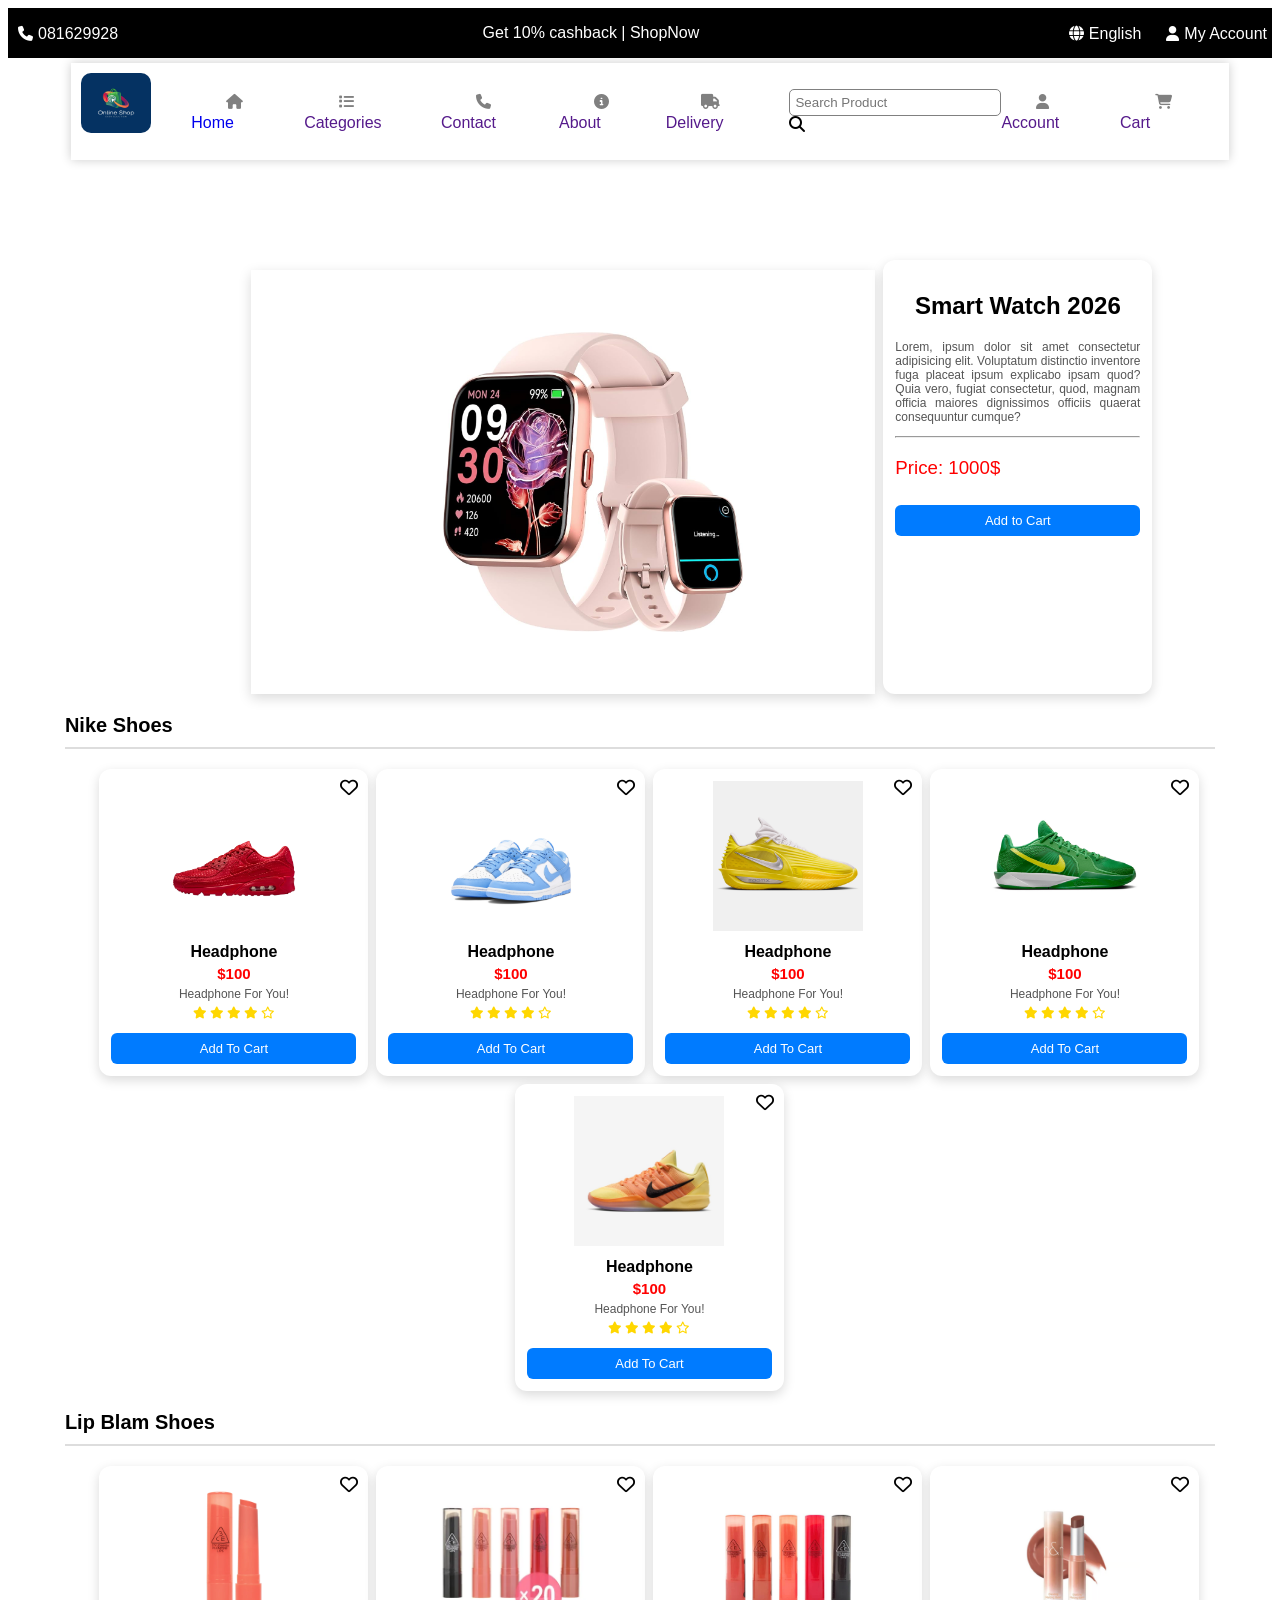
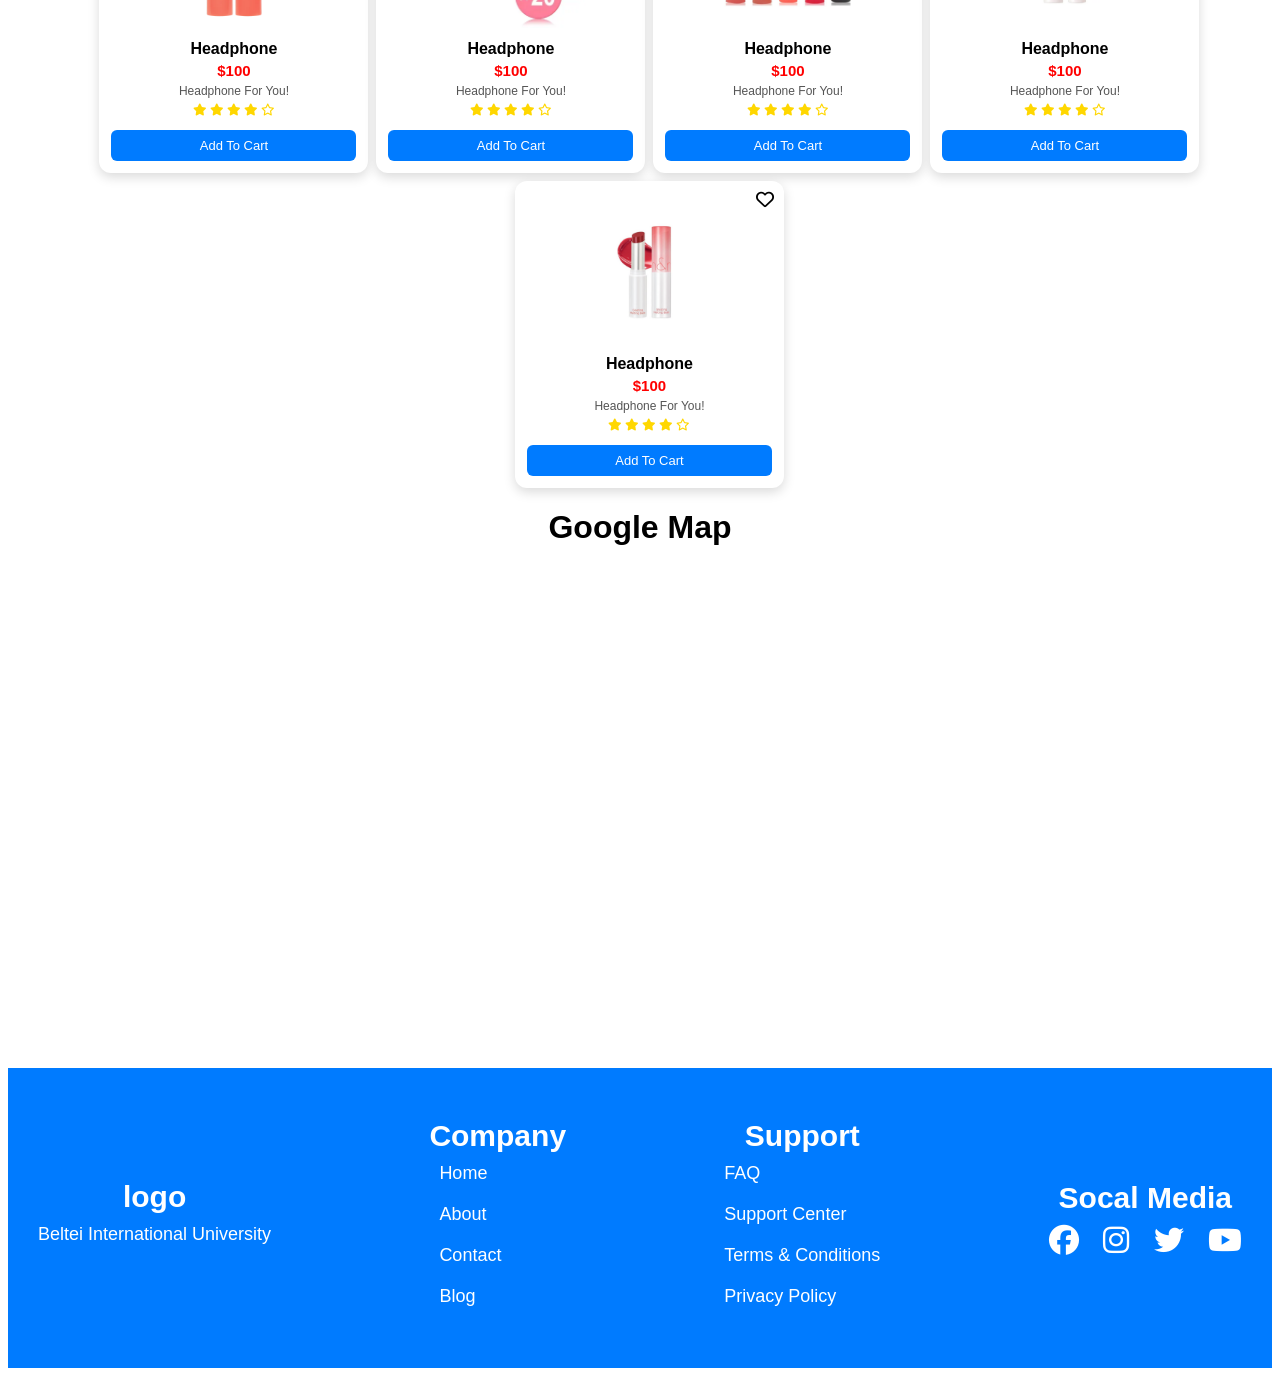
==== detiel.html @ 42efa83a "update code" ====
<!DOCTYPE html>
<html lang="en">

<head>
    <meta charset="UTF-8">
    <meta name="viewport" content="width=device-width, initial-scale=1.0">
    <title>E-commers</title>
    <link rel="icon" href="logo/1.png">
    <link rel="stylesheet" href="style/style.css">
    <link rel="stylesheet" href="https://cdnjs.cloudflare.com/ajax/libs/font-awesome/6.5.1/css/all.min.css">
</head>

<body>
    <!-- header -->
    <header class="header">
        <div class="card">
            <p><i class="fa-solid fa-phone"></i>081629928</p>
        </div>
        <div class="card">
            <p>Get 10% cashback | ShopNow</p>
        </div>
        <div class="card">
            <p>
                <i class="fa-solid fa-globe"></i>English
            </p>
            <p>
                <i class="fa-solid fa-user"></i>My Account
            </p>
        </div>
    </header>
    <div class="container">
        <!-- logo -->
        <div class="logo">
            <img src="logo/1.png" alt="">
        </div>
        <ul class="menu">
            <li>
                <a href="index.html"><i class="fa-solid fa-house"></i> Home</a>
            </li>
            <li>
                <a href=""><i class="fa-solid fa-list"></i>Categories</a>
            </li>
            <li>
                <a href=""><i class="fa-solid fa-phone"></i>Contact</a>
            </li>
            <li>
                <a href=""> <i class="fa-solid fa-circle-info"></i>About</a>
            </li>
            <li>
                <a href=""><i class="fa-solid fa-truck"></i>Delivery</a>
            </li>
            <li>
                <input type="text" placeholder="Search Product">
                <i class="fa-solid fa-magnifying-glass"></i>
            </li>
            <li>
                <a href=""><i class="fa-solid fa-user"></i>Account</a>
            </li>
            <li>
                <a href="">
                    <i class="fa-solid fa-cart-shopping"></i>Cart</a>
            </li>
        </ul>
    </div>
    <!-- descrition -->
    <div class="detaile">
        <div class="cat">
            <img src="product/smartwach/1.png" alt="">
        </div>
        <div class="name">
            <h2>Smart Watch 2026</h2>
            <p>Lorem, ipsum dolor sit amet consectetur adipisicing elit. Voluptatum distinctio inventore fuga placeat
                ipsum explicabo ipsam quod? Quia vero, fugiat consectetur, quod, magnam officia maiores dignissimos
                officiis quaerat consequuntur cumque?</p>
            <hr>
            <h3>Price: 1000$</h3>
            <button>Add to Cart</button>
        </div>
    </div>
    <div class="hr">
        <h1>Nike Shoes</h1>
        <hr>
    </div>
    <!-- nike -->
    <div class="foryou">

        <div class="card">
            <img src="product/nike/1.png" alt="">
            <i class="fa-regular fa-heart"></i>
            <h1>Headphone</h1>
            <h3>$100</h3>
            <p>Headphone For You!</p>
            <div class="li">
                <i class="fa-solid fa-star"></i>
                <i class="fa-solid fa-star"></i>
                <i class="fa-solid fa-star"></i>
                <i class="fa-solid fa-star"></i>
                <i class="fa-regular fa-star"></i>
            </div>
            <button>Add To Cart</button>

        </div>
        <div class="card">
            <img src="product/nike/2.png" alt="">
            <i class="fa-regular fa-heart"></i>
            <h1>Headphone</h1>
            <h3>$100</h3>
            <p>Headphone For You!</p>
            <div class="li">
                <i class="fa-solid fa-star"></i>
                <i class="fa-solid fa-star"></i>
                <i class="fa-solid fa-star"></i>
                <i class="fa-solid fa-star"></i>
                <i class="fa-regular fa-star"></i>
            </div>
            <button>Add To Cart</button>
        </div>
        <div class="card">
            <img src="product/nike/3.png" alt="">
            <i class="fa-regular fa-heart"></i>
            <h1>Headphone</h1>
            <h3>$100</h3>
            <p>Headphone For You!</p>
            <div class="li">
                <i class="fa-solid fa-star"></i>
                <i class="fa-solid fa-star"></i>
                <i class="fa-solid fa-star"></i>
                <i class="fa-solid fa-star"></i>
                <i class="fa-regular fa-star"></i>
            </div>
            <button>Add To Cart</button>
        </div>
        <div class="card">
            <img src="product/nike/4.png" alt="">
            <i class="fa-regular fa-heart"></i>
            <h1>Headphone</h1>
            <h3>$100</h3>
            <p>Headphone For You!</p>
            <div class="li">
                <i class="fa-solid fa-star"></i>
                <i class="fa-solid fa-star"></i>
                <i class="fa-solid fa-star"></i>
                <i class="fa-solid fa-star"></i>
                <i class="fa-regular fa-star"></i>
            </div>
            <button>Add To Cart</button>
        </div>
        <div class="card">
            <img src="product/nike/5.png" alt="">
            <i class="fa-regular fa-heart"></i>
            <h1>Headphone</h1>
            <h3>$100</h3>
            <p>Headphone For You!</p>
            <div class="li">
                <i class="fa-solid fa-star"></i>
                <i class="fa-solid fa-star"></i>
                <i class="fa-solid fa-star"></i>
                <i class="fa-solid fa-star"></i>
                <i class="fa-regular fa-star"></i>
            </div>
            <button>Add To Cart</button>
        </div>
    </div>
    <!-- line -->
    <div class="hr">
        <h1>Lip Blam Shoes</h1>
        <hr>
    </div>
    <!-- 3ce -->
    <div class="foryou">

        <div class="card">
            <img src="product/3ce/1.png">
            <i class="fa-regular fa-heart"></i>
            <h1>Headphone</h1>
            <h3>$100</h3>
            <p>Headphone For You!</p>
            <div class="li">
                <i class="fa-solid fa-star"></i>
                <i class="fa-solid fa-star"></i>
                <i class="fa-solid fa-star"></i>
                <i class="fa-solid fa-star"></i>
                <i class="fa-regular fa-star"></i>
            </div>
            <button>Add To Cart</button>

        </div>
        <div class="card">
            <img src="product/3ce/2.png" alt="">
            <i class="fa-regular fa-heart"></i>
            <h1>Headphone</h1>
            <h3>$100</h3>
            <p>Headphone For You!</p>
            <div class="li">
                <i class="fa-solid fa-star"></i>
                <i class="fa-solid fa-star"></i>
                <i class="fa-solid fa-star"></i>
                <i class="fa-solid fa-star"></i>
                <i class="fa-regular fa-star"></i>
            </div>
            <button>Add To Cart</button>
        </div>
        <div class="card">
            <img src="product/3ce/3.png" alt="">
            <i class="fa-regular fa-heart"></i>
            <h1>Headphone</h1>
            <h3>$100</h3>
            <p>Headphone For You!</p>
            <div class="li">
                <i class="fa-solid fa-star"></i>
                <i class="fa-solid fa-star"></i>
                <i class="fa-solid fa-star"></i>
                <i class="fa-solid fa-star"></i>
                <i class="fa-regular fa-star"></i>
            </div>
            <button>Add To Cart</button>
        </div>
        <div class="card">
            <img src="product/3ce/4.png" alt="">
            <i class="fa-regular fa-heart"></i>
            <h1>Headphone</h1>
            <h3>$100</h3>
            <p>Headphone For You!</p>
            <div class="li">
                <i class="fa-solid fa-star"></i>
                <i class="fa-solid fa-star"></i>
                <i class="fa-solid fa-star"></i>
                <i class="fa-solid fa-star"></i>
                <i class="fa-regular fa-star"></i>
            </div>
            <button>Add To Cart</button>
        </div>
        <div class="card">
            <img src="product/3ce/5.png" alt="">
            <i class="fa-regular fa-heart"></i>
            <h1>Headphone</h1>
            <h3>$100</h3>
            <p>Headphone For You!</p>
            <div class="li">
                <i class="fa-solid fa-star"></i>
                <i class="fa-solid fa-star"></i>
                <i class="fa-solid fa-star"></i>
                <i class="fa-solid fa-star"></i>
                <i class="fa-regular fa-star"></i>
            </div>
            <button>Add To Cart</button>
        </div>
    </div>
    <!-- google map -->
    <h1 class="title">
        Google Map
    </h1>
    <div class="map">
        <iframe
            src="https://www.google.com/maps/embed?pb=!1m18!1m12!1m3!1d4886.3227150101475!2d104.91428977594892!3d11.547684888651848!2m3!1f0!2f0!3f0!3m2!1i1024!2i768!4f13.1!3m3!1m2!1s0x3109511f69ba6309%3A0xc65060947881cb4e!2sBELTEI%20International%20University%20(Campus%201%2C%20Tuol%20Sleng)!5e1!3m2!1sen!2skh!4v1777129824429!5m2!1sen!2skh"
            width="91%" height="400" style="border:0;" allowfullscreen="" loading="lazy"
            referrerpolicy="no-referrer-when-downgrade"></iframe>
    </div>
    <!-- footer -->
    <div class="footer">
        <div class="card">
            <h1>logo</h1>
            <p>Beltei International University</p>
        </div>
        <div class="card">
            <h1>Company</h1>
            <p>Home</p>
            <p>About</p>
            <p>Contact</p>
            <p>Blog</p>
        </div>
        <div class="card">
            <h1>Support</h1>
            <p>FAQ</p>
            <p>Support Center</p>
            <p>Terms & Conditions</p>
            <p>Privacy Policy</p>
        </div>
        <div class="card">
            <h1>Socal Media</h1>
            <i class="fa-brands fa-facebook"></i>
            <i class="fa-brands fa-instagram"></i>
            <i class="fa-brands fa-twitter"></i>
            <i class="fa-brands fa-youtube"></i>
        </div>
    </div>
</body>

</html>
---- style/style.css ----
body {
    background-color: rgb(255, 255, 255);
    font-family: Arial, Helvetica, sans-serif;
}

/* .header */
.header {
    display: flex;
    justify-content: space-between;
    align-items: center;
    background-color: rgb(0, 0, 0);
    color: white;
    padding: 5px;
    height: 40px;
}

.header .card {
    display: flex;
    gap: 20px;
    align-items: center;
    justify-content: center;
}

.header .card p i {
    font-size: 15px;
    color: white;
    padding: 5px;
    margin: 0;
}

/* container */
.container {
    margin-left: 5%;
    width: 90%;
    background-color: white;
    box-shadow: 0 0 10px 0 rgba(0, 0, 0, 0.2);
    padding: 10px;
    display: flex;
    margin-top: 5px;
}

/* logo */
.logo img {
    width: 70px;
    height: 60px;
    border-radius: 10px;
}

/* menu */
.menu {
    display: flex;
    list-style: none;

}

.menu li a {
    padding: 30px;
}

.menu li a i {
    font-size: 15px;
    color: gray;
    padding: 5px;
}

.menu li a {
    text-decoration: none;
}

.menu li a:hover {
    /* text-decoration: underline; */
    background-color: orange;
    width: 100%;
    padding: 10px;
    border-radius: 5px;
    color: white;
}

input {
    border-radius: 5px;
    padding: 5px;
    border: 1px solid gray;
    width: 200px;
    align-items: center;
}

/* banner */
.banner img {
    width: 91.5%;
    margin-left: 5%;
    margin-top: 10px;
}

/* cat */
.cat {
    width: 91.5%;
    display: flex;
    margin-top: 10px;
    margin-left: 5%;
    padding: 10px;
    gap: 15px;
    flex-wrap: wrap;
}

.cat .card {
    width: 160px;
    height: 160px;
    align-items: center;
    border-radius: 10px;
    background-color: white;
    box-shadow: 0 0 10px 0 rgba(0, 0, 0, 0.2);

}

.cat .card img {
    width: 130px;
    height: 100px;
    align-items: center;
    border-radius: 10px;
}

.cat .card p {
    text-align: center;
}

.cat .card:hover {
    border: blue 1px solid;
}

.hr {
    width: 91%;
    margin: 20px auto;
    /* center horizontally */
}

/* title */
.hr h1 {
    margin: 0;
    font-size: 20px;
}

/* line */
.hr hr {
    margin-top: 10px;
    border: none;
    height: 2px;
    background-color: #ddd;
}

.foryou {
    width: 91.5%;
    display: flex;
    flex-wrap: wrap;
    justify-content: center;
    margin-left: 5%;
    gap: 8px;
}

/* card */
.foryou .card {

    background-color: white;
    width: 245px;
    border-radius: 12px;
    box-shadow: 0 4px 12px rgba(0, 0, 0, 0.15);
    padding: 12px;
    position: relative;
    text-align: center;
    transition: 0.3s;
}

.foryou .card:hover {
    transform: translateY(-5px);
}

/* image */
.foryou .card img {
    width: 100%;
    height: 150px;
    object-fit: contain;
    border-radius: 10px;
}

/* ❤️ heart icon (fix selector) */
.foryou .card>i {
    position: absolute;
    top: 10px;
    right: 10px;
    font-size: 18px;
    color: black;
    cursor: pointer;
}

.foryou .card>i:hover {
    color: red;
}

/* name */
.foryou .card h1 {
    font-size: 16px;
    margin: 8px 0 4px;
}

/* price */
.foryou .card h3 {
    font-size: 15px;
    margin: 0;
    color: red;
}

/* description */
.foryou .card p {
    font-size: 12px;
    margin: 5px 0;
    color: #555;
}

/* stars */
.foryou .card .li {
    margin: 6px 0;
    display: flex;
    justify-content: center;
    gap: 3px;
}

.foryou .card .li i {
    color: gold;
    font-size: 12px;
}

/* button */
.foryou .card button {
    width: 100%;
    margin-top: 8px;
    background-color: #007BFF;
    color: white;
    border: none;
    border-radius: 6px;
    padding: 8px;
    cursor: pointer;
    font-size: 13px;
}

.foryou .card button:hover {
    background-color: #0056b3;
}

/* Google Map */
.title {
    text-align: center;
}

.map {
    flex-wrap: wrap;
    display: flex;
    justify-content: center;

}

.footer {
    display: flex;
    background-color: #007BFF;
    color: white;
    height: 300px;
    align-items: center;
    margin-top: 100px;
    width: 100%;
    justify-content: space-between;
}

.footer .card {
    align-items: center;
    justify-content: center;
    padding: 10px 20px;
}

.footer .card h1 {
    text-align: center;
    margin: 0;
    font-size: 30px;
}

.footer .card p {
    text-align: left;
    margin: 0;
    font-size: 18px;
    padding: 10px;
}

.footer .card i {
    font-size: 30px;
    margin: 0 10px;
    margin-top: 10px;
}

/* details */
.detaile {
    display: flex;
    flex-wrap: wrap;
    justify-content: center;
    margin-left: 5%;
    gap: 8px;
    margin-top: 100px;
}

.detaile .cat {
    width: 50%;
    align-items: center;
    height: 400px;
    background-color: white;
    box-shadow: 0 4px 12px rgba(0, 0, 0, 0.15);
    padding: 12px;
    text-align: center;
    transition: 0.3s;
}

.detaile img {
    width: 300px;
    height: 300px;
    border-radius: 10px;
    margin-left: 30%;

}

.detaile .name {
    background-color: white;
    width: 245px;
    border-radius: 12px;
    box-shadow: 0 4px 12px rgba(0, 0, 0, 0.15);
    padding: 12px;
    position: relative;
    text-align: center;
    transition: 0.3s;
}
.detaile .name p{
    text-align: justify;
    font-size: 12px;
    color: #555;
}
.detaile .name h3{
    color: red;
    text-align: left;
    font-weight: 100;
}
.detaile .name button{
    width: 100%;
    margin-top: 8px;
    background-color: #007BFF;
    color: white;
    border: none;
    border-radius: 6px;
    padding: 8px;
    cursor: pointer;
    font-size: 13px;
}

.detaile .card:hover {
    transform: translateY(-5px);
}
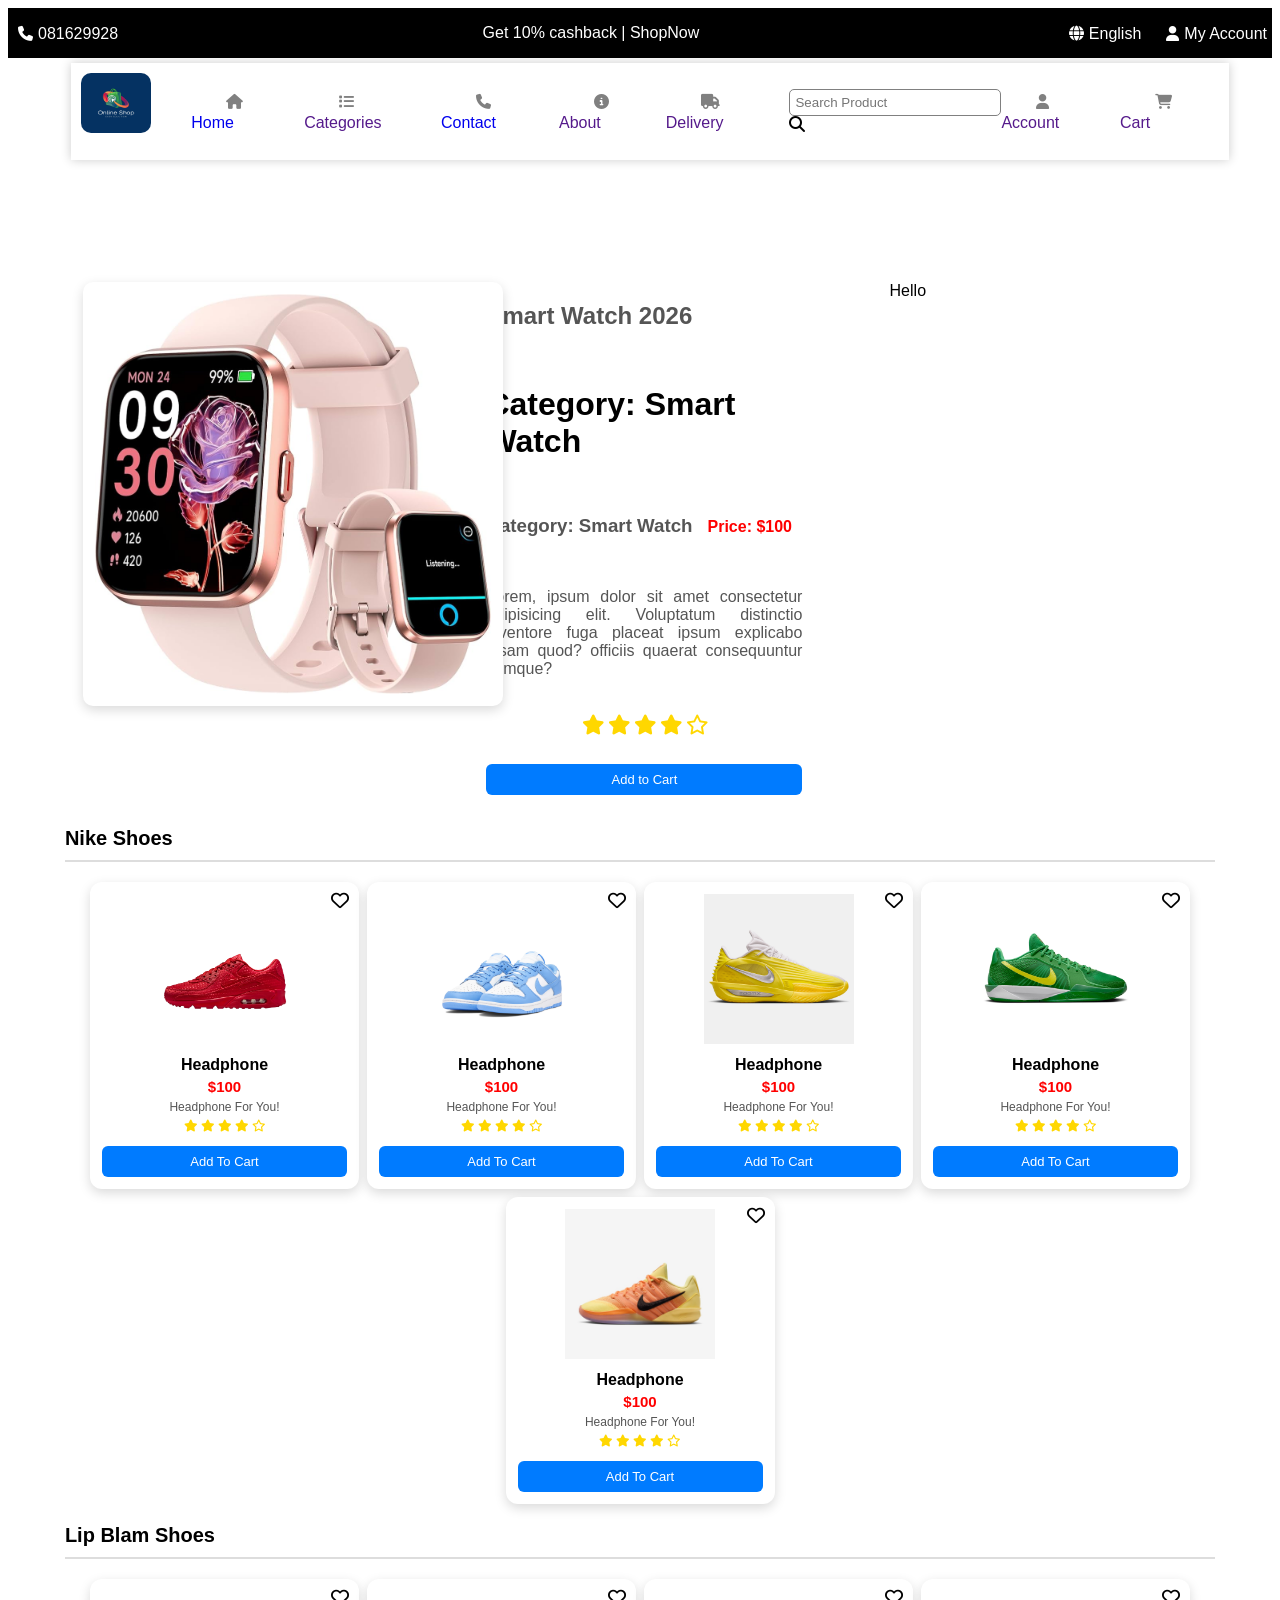
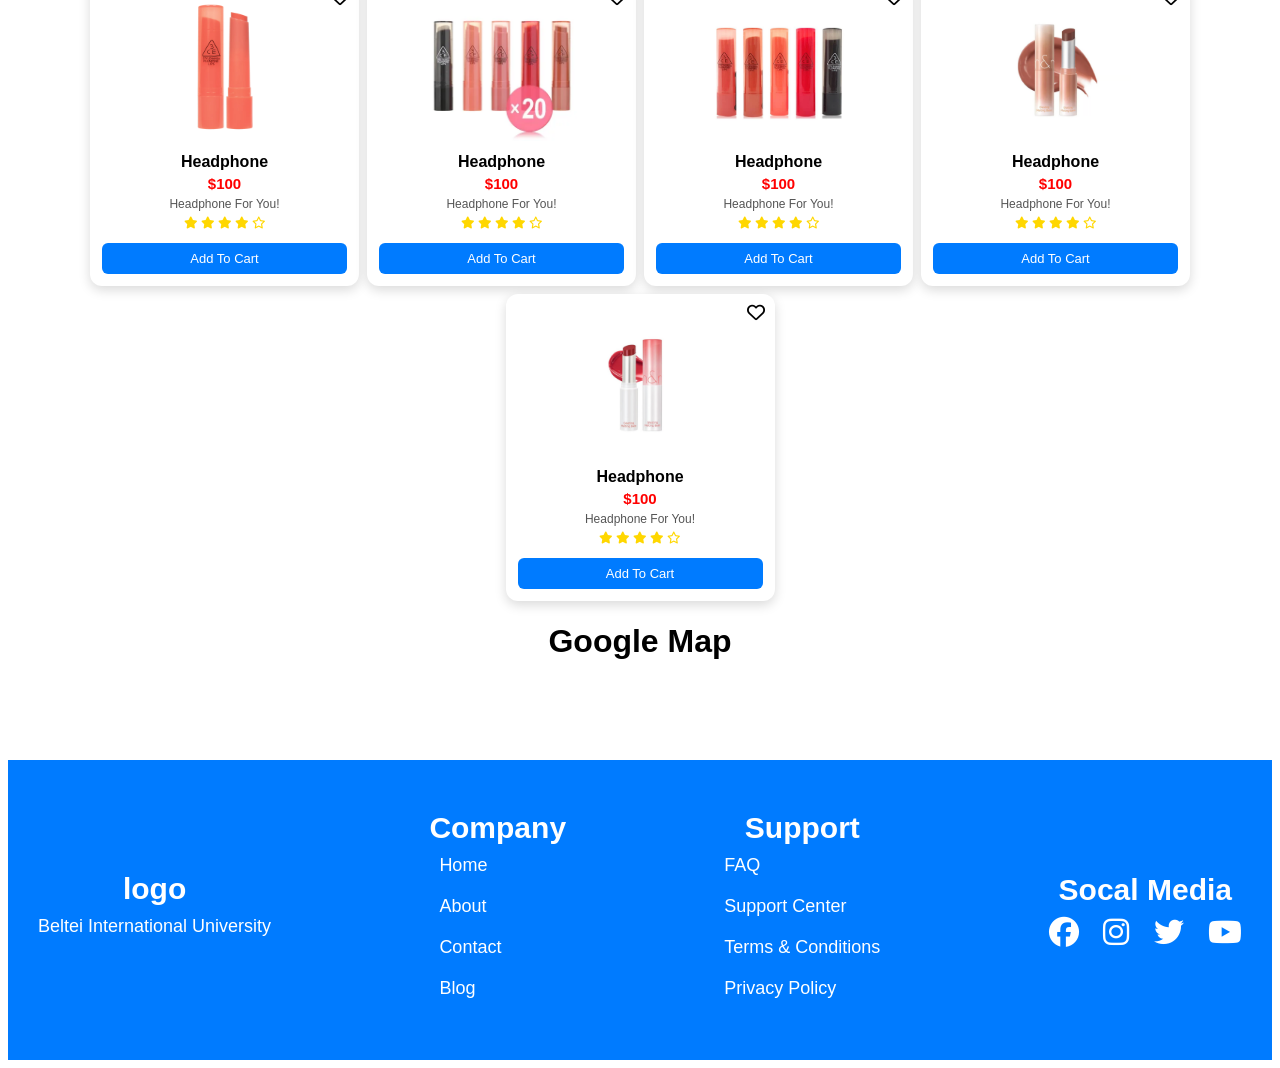
==== commit 06f615b3: "first commit" ====
--- a/detiel.html
+++ b/detiel.html
@@ -28,6 +28,7 @@
             </p>
         </div>
     </header>
+    <!-- container -->
     <div class="container">
         <!-- logo -->
         <div class="logo">
@@ -41,7 +42,7 @@
                 <a href=""><i class="fa-solid fa-list"></i>Categories</a>
             </li>
             <li>
-                <a href=""><i class="fa-solid fa-phone"></i>Contact</a>
+                <a href="contact.html"><i class="fa-solid fa-phone"></i>Contact</a>
             </li>
             <li>
                 <a href=""> <i class="fa-solid fa-circle-info"></i>About</a>
@@ -67,14 +68,26 @@
         <div class="cat">
             <img src="product/smartwach/1.png" alt="">
         </div>
-        <div class="name">
+        <div class="cat">
             <h2>Smart Watch 2026</h2>
+            <h1>Category: Smart Watch</h1>
+            <h3>Category: Smart Watch</h3>
+            <h4>Price: $100</h4>
             <p>Lorem, ipsum dolor sit amet consectetur adipisicing elit. Voluptatum distinctio inventore fuga placeat
-                ipsum explicabo ipsam quod? Quia vero, fugiat consectetur, quod, magnam officia maiores dignissimos
+                ipsum explicabo ipsam quod? 
                 officiis quaerat consequuntur cumque?</p>
-            <hr>
-            <h3>Price: 1000$</h3>
+            
+            <div class="li">
+                <i class="fa-solid fa-star"></i>
+                <i class="fa-solid fa-star"></i>
+                <i class="fa-solid fa-star"></i>
+                <i class="fa-solid fa-star"></i>
+                <i class="fa-regular fa-star"></i>
+            </div>
             <button>Add to Cart</button>
+        </div>
+        <div class="cat">
+            Hello
         </div>
     </div>
     <div class="hr">
@@ -247,15 +260,10 @@
         </div>
     </div>
     <!-- google map -->
-    <h1 class="title">
+    <h1 style="text-align: center;">
         Google Map
     </h1>
-    <div class="map">
-        <iframe
-            src="https://www.google.com/maps/embed?pb=!1m18!1m12!1m3!1d4886.3227150101475!2d104.91428977594892!3d11.547684888651848!2m3!1f0!2f0!3f0!3m2!1i1024!2i768!4f13.1!3m3!1m2!1s0x3109511f69ba6309%3A0xc65060947881cb4e!2sBELTEI%20International%20University%20(Campus%201%2C%20Tuol%20Sleng)!5e1!3m2!1sen!2skh!4v1777129824429!5m2!1sen!2skh"
-            width="91%" height="400" style="border:0;" allowfullscreen="" loading="lazy"
-            referrerpolicy="no-referrer-when-downgrade"></iframe>
-    </div>
+    
     <!-- footer -->
     <div class="footer">
         <div class="card">
--- a/style/style.css
+++ b/style/style.css
@@ -93,7 +93,7 @@
 
 /* cat */
 .cat {
-    width: 91.5%;
+    width:100%;
     display: flex;
     margin-top: 10px;
     margin-left: 5%;
@@ -148,17 +148,15 @@
 }
 
 .foryou {
-    width: 91.5%;
+    width: 100%;
     display: flex;
     flex-wrap: wrap;
     justify-content: center;
-    margin-left: 5%;
     gap: 8px;
 }
 
 /* card */
 .foryou .card {
-
     background-color: white;
     width: 245px;
     border-radius: 12px;
@@ -246,16 +244,7 @@
 }
 
 /* Google Map */
-.title {
-    text-align: center;
-}
-
-.map {
-    flex-wrap: wrap;
-    display: flex;
-    justify-content: center;
-
-}
+
 
 .footer {
     display: flex;
@@ -293,56 +282,73 @@
     margin-top: 10px;
 }
 
+.footer .card img {
+    width: 100px;
+    height: 100px;
+    border-radius: 10px;
+}
+
 /* details */
 .detaile {
     display: flex;
     flex-wrap: wrap;
-    justify-content: center;
-    margin-left: 5%;
-    gap: 8px;
+
+    width: 100%;
     margin-top: 100px;
 }
 
 .detaile .cat {
-    width: 50%;
-    align-items: center;
+    width: 25%;
+    padding: 12px;
+    transition: 0.3s;
+
+}
+
+.detaile img {
+    width: 400px;
     height: 400px;
+    border-radius: 10px;
     background-color: white;
     box-shadow: 0 4px 12px rgba(0, 0, 0, 0.15);
     padding: 12px;
+    position: relative;
     text-align: center;
     transition: 0.3s;
 }
 
-.detaile img {
-    width: 300px;
-    height: 300px;
-    border-radius: 10px;
-    margin-left: 30%;
-
-}
-
-.detaile .name {
-    background-color: white;
-    width: 245px;
-    border-radius: 12px;
-    box-shadow: 0 4px 12px rgba(0, 0, 0, 0.15);
-    padding: 12px;
-    position: relative;
-    text-align: center;
-    transition: 0.3s;
-}
-.detaile .name p{
+.cat h2 {
+    text-align: center;
+    color: #555;
+}
+
+.cat h3 {
+    text-align: center;
+    color: #555;
+}
+
+.cat p {
     text-align: justify;
-    font-size: 12px;
     color: #555;
 }
-.detaile .name h3{
+
+.cat h4 {
+    text-align: center;
+    color: #555;
+    font-size: 1rem;
     color: red;
-    text-align: left;
-    font-weight: 100;
-}
-.detaile .name button{
+}
+
+.cat .li {
+    margin: 6px 0;
+    display: flex;
+    justify-content: center;
+    gap: 3px;
+    color: gold;
+    font-size: 20px;
+    margin-left: 6rem;
+}
+
+.detaile .cat button {
     width: 100%;
     margin-top: 8px;
     background-color: #007BFF;
@@ -356,4 +362,299 @@
 
 .detaile .card:hover {
     transform: translateY(-5px);
+}
+
+.menu-icon {
+    display: none;
+    padding: 10px;
+    margin: 10px;
+    font-size: 18px;
+    color: black;
+    cursor: pointer;
+
+}
+
+/* =========================
+   RESPONSIVE WEBSITE
+========================= */
+
+/* Tablet */
+@media screen and (max-width: 992px) {
+
+    .container {
+        width: 95%;
+        margin-left: 2.5%;
+        flex-wrap: wrap;
+        gap: 15px;
+    }
+
+    .banner img {
+        width: 95%;
+        margin-left: 2.5%;
+    }
+
+    .cat {
+        width: 95%;
+        margin-left: 2.5%;
+        justify-content: center;
+    }
+
+    .cat .card {
+        width: 45%;
+        height: auto;
+        padding: 15px;
+    }
+
+    .foryou {
+        width: 95%;
+        margin-left: 2.5%;
+    }
+
+    .foryou .card {
+        width: 45%;
+    }
+
+    /* details */
+    .detaile {
+        flex-direction: column;
+        align-items: center;
+    }
+
+    .detaile .cat {
+        width: 90%;
+    }
+
+    .detaile img {
+        width: 100%;
+        height: auto;
+    }
+
+    /* footer */
+    .footer {
+        flex-wrap: wrap;
+        height: auto;
+        padding: 20px 0;
+        text-align: center;
+    }
+
+    .footer .card {
+        width: 45%;
+    }
+
+    /* map */
+    .map {
+        width: 95%;
+    }
+
+    .contact .row {
+        flex-direction: column;
+    }
+
+    .contact input {
+        width: 100%;
+    }
+}
+
+
+/* Mobile */
+@media screen and (max-width: 640px) {
+
+    body {
+        overflow-x: hidden;
+    }
+
+    /* header */
+    .header {
+        flex-direction: column;
+        height: auto;
+        padding: 10px;
+        text-align: center;
+    }
+
+    .header .card {
+        flex-wrap: wrap;
+        gap: 10px;
+    }
+
+    /* container */
+    .container {
+        width: 100%;
+        margin-left: 0;
+        padding: 10px;
+        flex-wrap: wrap;
+    }
+
+    /* logo */
+    .logo img {
+        width: 60px;
+        height: 60px;
+    }
+
+    /* menu */
+    .menu {
+        display: none;
+        position: absolute;
+        top: 120px;
+        left: 0;
+        width: 100%;
+        background: white;
+        flex-direction: column;
+        padding: 10px 0;
+        z-index: 1000;
+    }
+
+    .menu.active {
+        display: flex;
+    }
+
+    .menu li {
+        text-align: center;
+        padding: 10px 0;
+    }
+
+    .menu li a {
+        display: block;
+        padding: 10px;
+    }
+
+    /* menu icon */
+    .menu-icon {
+        display: block;
+        margin-left: auto;
+        font-size: 25px;
+    }
+
+    /* input */
+    input {
+        width: 100%;
+    }
+
+    /* banner */
+    .banner img {
+        width: 100%;
+        margin-left: 0;
+    }
+
+    /* categories */
+    .cat {
+        width: 100%;
+        margin-left: 0;
+        justify-content: center;
+    }
+
+    .cat .card {
+        width: 90%;
+        height: auto;
+        padding: 15px;
+    }
+
+    .cat .card img {
+        width: 100%;
+        height: auto;
+    }
+
+    /* products */
+    .foryou {
+        width: 100%;
+        margin-left: 0;
+        justify-content: center;
+    }
+
+    .foryou .card {
+        width: 90%;
+    }
+
+    /* details */
+    .detaile {
+        flex-direction: column;
+        align-items: center;
+        margin-top: 40px;
+    }
+
+    .detaile .cat {
+        width: 95%;
+    }
+
+    .detaile img {
+        width: 100%;
+        height: auto;
+    }
+
+    .cat .li {
+        margin-left: 0;
+        justify-content: center;
+    }
+
+    /* footer */
+    .footer {
+        flex-direction: column;
+        height: auto;
+        padding: 20px;
+        text-align: center;
+        gap: 20px;
+    }
+
+    .footer .card {
+        width: 100%;
+    }
+
+    .footer .card p {
+        text-align: center;
+    }
+
+    /* map */
+    .map {
+        width: 95%;
+        padding: 15px;
+    }
+
+    .contact .row {
+        flex-direction: column;
+    }
+
+    .contact input {
+        width: 100%;
+    }
+
+    iframe {
+        width: 100%;
+        height: 300px;
+    }
+}
+
+/* map */
+.map {
+    width: 100%;
+    max-width: 1100px;
+    margin: 20px auto;
+    background: #f4f0f0;
+    padding: 20px;
+    border-radius: 10px;
+}
+
+.map h1 {
+    text-align: center;
+    color: blue;
+    margin-bottom: 15px;
+}
+
+/* contact form */
+.contact {
+    margin-top: 20px;
+}
+
+/* each row */
+.contact .row {
+    display: flex;
+    gap: 15px;
+    margin-bottom: 15px;
+}
+
+/* inputs */
+.contact input {
+    flex: 1;
+    padding: 15px;
+    border: 1px solid #ccc;
+    border-radius: 6px;
+    outline: none;
 }
